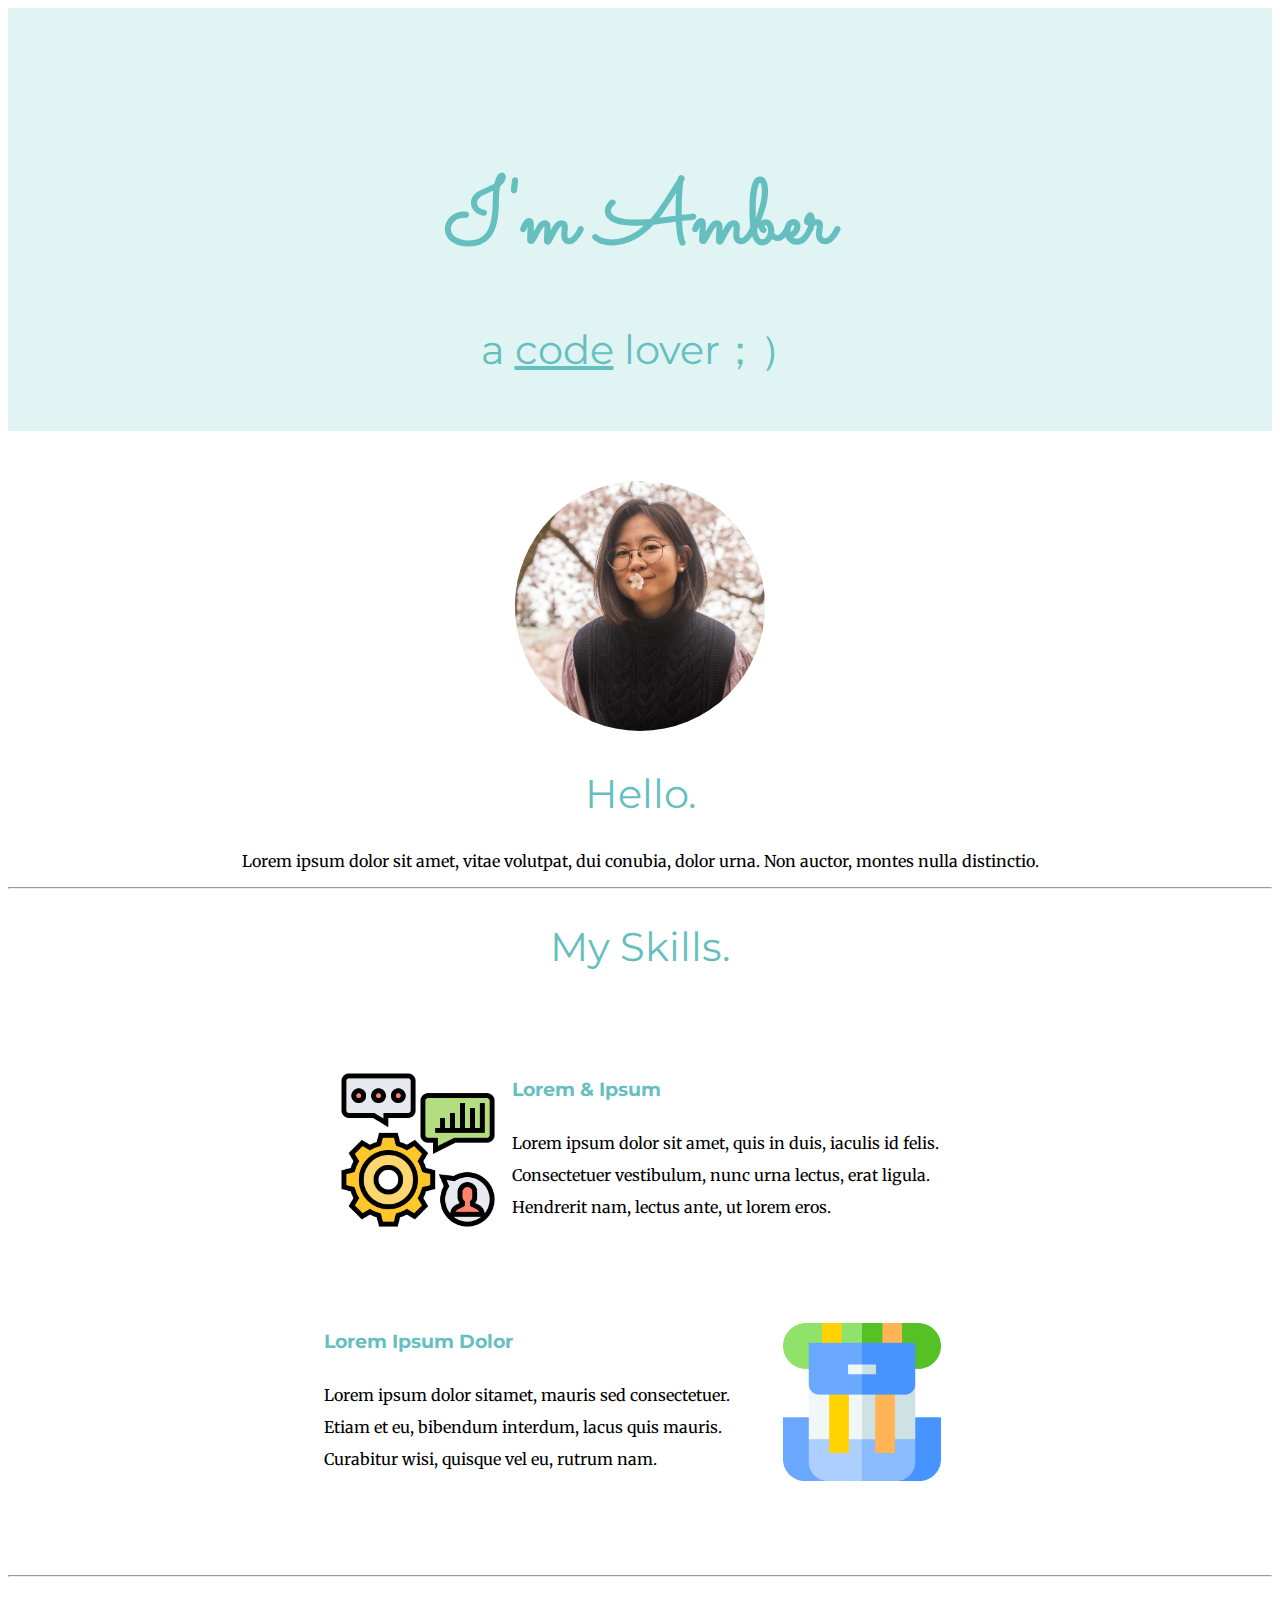
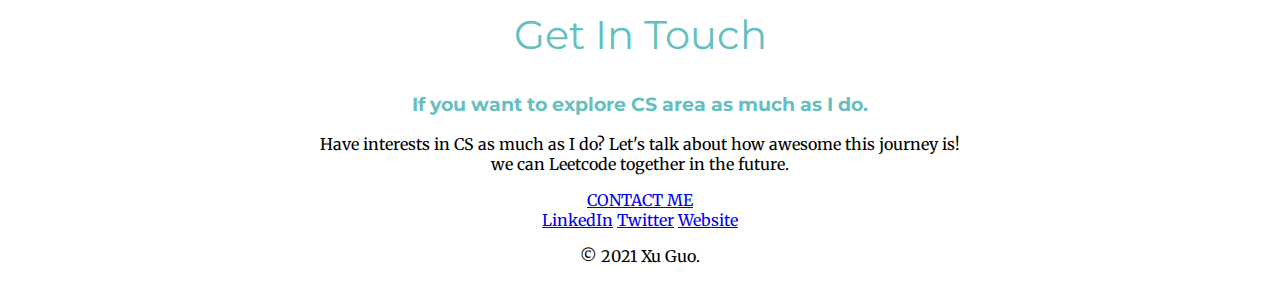
==== css-mysite/index.html @ 50b23577 "Add files via upload" ====
<!DOCTYPE html>
<html lang="en" dir="ltr">
  <head>
    <meta charset="utf-8">
    <title>Amber Guo</title>
    <link rel="stylesheet" href="css/styles.css">
    <link rel="icon" href="favicon_io/favicon.ico">
    <link href="https://fonts.googleapis.com/css2?family=Merriweather&family=Montserrat&family=Sacramento&display=swap" rel="stylesheet">
  </head>

  <body>
    <div class="topdiv">
      <img class="top-cloud" src="image/cloud.png" alt="">
      <h1>I'm Amber</h1>
      <h2>a <span>code</span> lover；）</h2>
      <img class="bot-cloud" src="image/cloud.png" alt="">
      <img src="image/mountain.png" alt="">
    </div>

    <div class="middle-container">
      <div class="profile">
        <img class="profile-pic" src="image/sakura.jpg" alt="profile-image">
        <h2>Hello.</h2>
        <p>Lorem ipsum dolor sit amet, vitae volutpat, dui conubia, dolor urna. Non auctor, montes nulla distinctio.</p>
      </div>
      <hr>
      <div class="skills">
        <h2>My Skills.</h2>
        <div class="skill-row">
          <img class="skill-pic" src="image/skills.png" alt="skill-image">
          <h3>Lorem & Ipsum</h3>
          <p class="skill-description">Lorem ipsum dolor sit amet, quis in duis, iaculis id felis. Consectetuer vestibulum, nunc urna lectus, erat ligula. Hendrerit nam, lectus ante, ut lorem eros.</p>
        </div>
        <div class="skill-row">
          <img class="pack-pic" src="image/backpack.png" alt="backpack-image">
          <h3>Lorem Ipsum Dolor</h3>
          <p class="skill2-description">Lorem ipsum dolor sitamet, mauris sed consectetuer. Etiam et eu, bibendum interdum, lacus quis mauris. Curabitur wisi, quisque vel eu, rutrum nam.</p>
        </div>
      </div>
      <hr>
      <div class="contact-me">
        <h2>Get In Touch</h2>
        <h3>If you want to explore CS area as much as I do.</h3>
        <p>Have interests in CS as much as I do? Let's talk about how awesome this journey is!<br>
          we can Leetcode together in the future.</p>
        <a class="btn" href="mailto:cucumburger2021@gmail.com">CONTACT ME</a>


      </div>
    </div>


    <div class="bottom-container">
      <a class="footer-link" href="https://www.linkedin.com/">LinkedIn</a>
      <a class="footer-link" href="https://twitter.com/">Twitter</a>
      <a class="footer-link" href="https://www.appbrewery.co/">Website</a>
      <p>© 2021 Xu Guo.</p>
    </div>


  </body>
</html>
---- css-mysite/css/styles.css ----
body {
  text-align: center;
  font-family: 'Merriweather', serif;
}

h1 {
  /*width: 15%;*/
  margin: 50px auto 0 auto;
  font-family: 'Sacramento', cursive;
  font-size:90px; /* 100%=16px=1em*/ /*rem: root em*/
  color: #66BFBF;
  /*line-height: 2; */
}

h2 {
  font-family: 'Montserrat', sans-serif;
  font-size: 2.5rem;
  font-weight: normal;
  color: #66BFBF;

}

h3 {
  font-family: 'Montserrat', sans-serif;
  color: #66BFBF;
}

span {
  text-decoration:underline;
}

.topdiv {
  background-color: #dff4f3;
  position: relative;
  padding-top:100px;
}

.top-cloud {
  position:absolute;
  right:300px;
  top:50px;
}

.profile-pic {
  margin-top:50px;
  width:250px;
  height:250px;
  object-fit:cover;
  border-radius:100%;
}

.skill-pic {

  border-radius:10%;
  width:25%;
  float:left;
  padding:0 15px;
}

.pack-pic{
  border-radius:10%;
  width:25%;
  float:right;
  padding:0 15px;
}

.bot-cloud {
  position: absolute;
  left:300px;
  bottom:300px;
}

.skill-row{
  width:50%;
  margin: 100px auto 100px auto;
  text-align:left;
  line-height:2;
}

/*
.skill-description {
  clear: left;
}

.skill2-description {
  clear: right;
}
*/
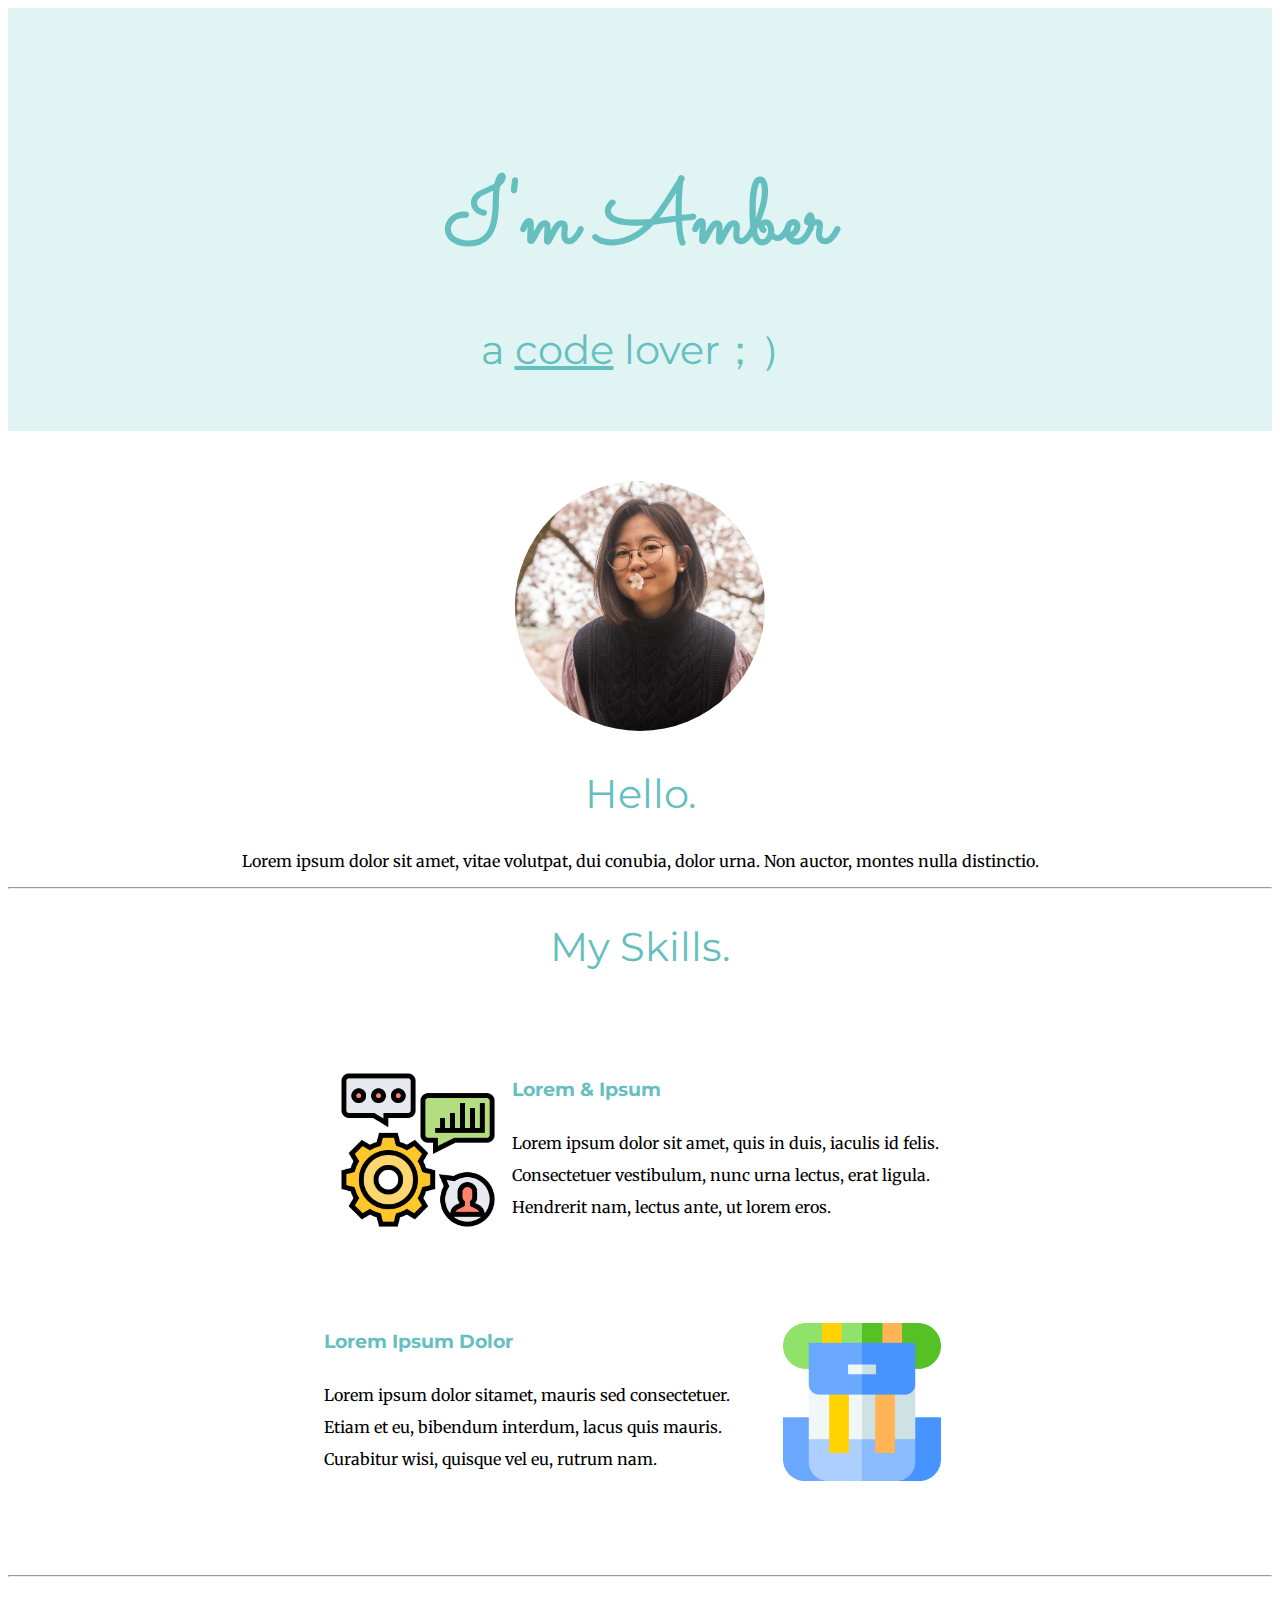
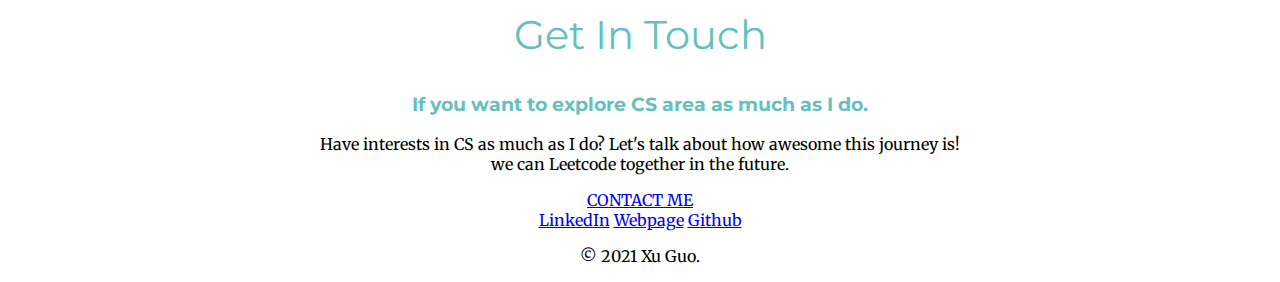
==== commit 51772304: "Add files via upload" ====
--- a/css-mysite/index.html
+++ b/css-mysite/index.html
@@ -21,7 +21,7 @@
       <div class="profile">
         <img class="profile-pic" src="image/sakura.jpg" alt="profile-image">
         <h2>Hello.</h2>
-        <p>Lorem ipsum dolor sit amet, vitae volutpat, dui conubia, dolor urna. Non auctor, montes nulla distinctio.</p>
+        <p class="intro">Lorem ipsum dolor sit amet, vitae volutpat, dui conubia, dolor urna. Non auctor, montes nulla distinctio.</p>
       </div>
       <hr>
       <div class="skills">
@@ -51,10 +51,10 @@
 
 
     <div class="bottom-container">
-      <a class="footer-link" href="https://www.linkedin.com/">LinkedIn</a>
-      <a class="footer-link" href="https://twitter.com/">Twitter</a>
-      <a class="footer-link" href="https://www.appbrewery.co/">Website</a>
-      <p>© 2021 Xu Guo.</p>
+      <a class="footer-link" href="https://www.linkedin.com/in/amberxuguo/">LinkedIn</a>
+      <a class="footer-link" href="https://twitter.com/">Webpage</a>
+      <a class="footer-link" href="https://github.com/amberg0330">Github</a>
+      <p class="copyright">© 2021 Xu Guo.</p>
     </div>
 
 
